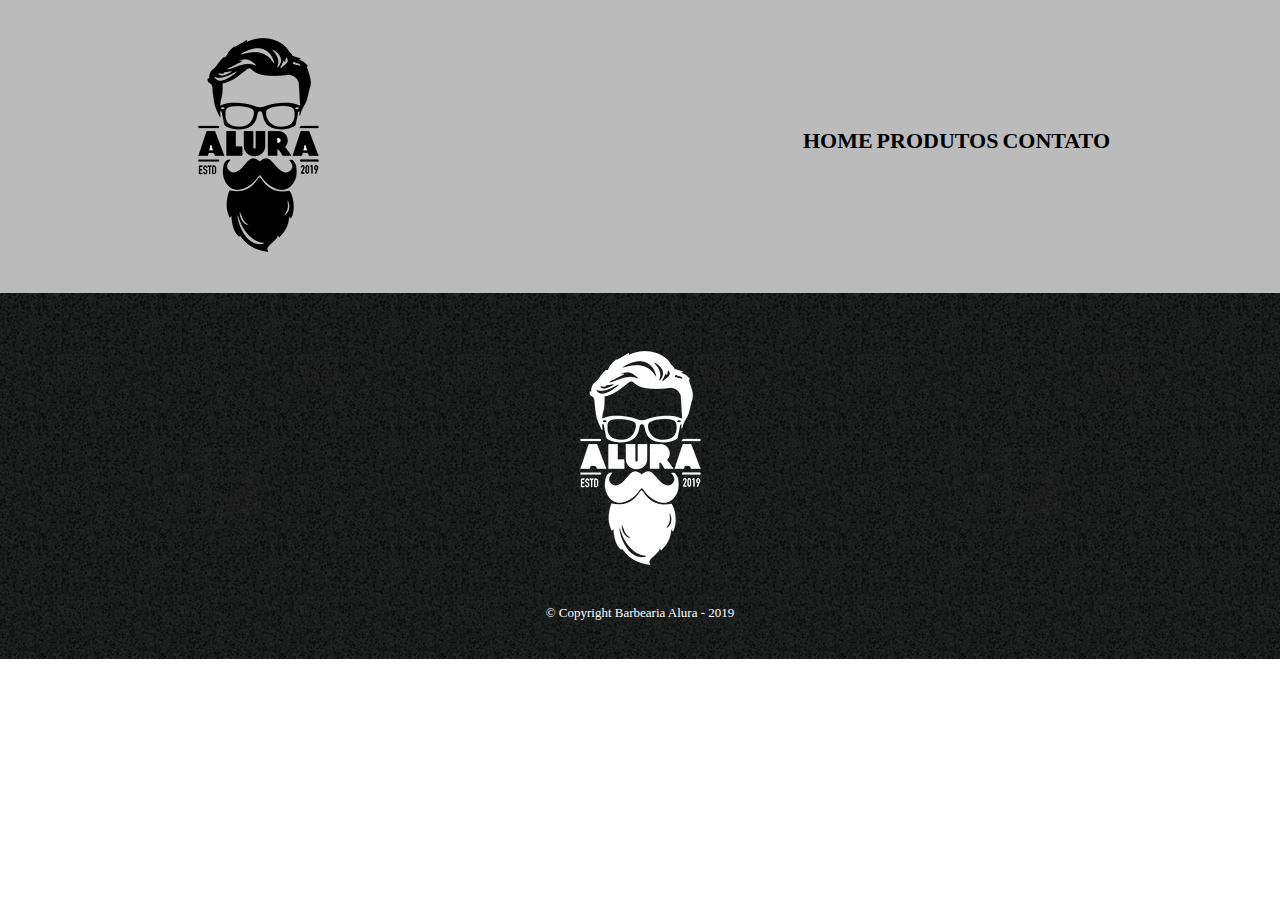
==== contato.html @ e4c0a2b1 "Começo do 3 Módulo do curso de HTML5 e CSS3" ====
<!DOCTYPE html>

<html>

    <head>

        <meta charset="UTF-8">

        <title>Contato - Barbearia Alura</title>

        <link rel="stylesheet" href="reset.css">
        <link rel="stylesheet" href="style.css">

    </head>

    <body>

        <header>
            <div class="caixa">
                <h1><img src="imagens/logo.png"></h1>

                <nav>

                    <ul>

                        <li><a href="index.html">Home</a></li>
                        <li><a href="produtos.html">Produtos</a></li>
                        <li><a href="contato.html">Contato</a></li>
                    
                    </ul>

                </nav>
            </div>
        </header>

        <main>

        </main>

        <footer>

            <img src="imagens/logo-branco.png">

            <p class="copyright">&copy; Copyright Barbearia Alura - 2019</p>

        </footer>

    <body>
    
</html>
---- style.css ----
header {
    background-color: #BBBBBB;
    padding: 20px 0;
}

.caixa {
    position: relative;
    width: 940px;
    margin: 0 auto;
}

nav {
    position: absolute;
    top: 110px;
    right: 0;
}

nav li {
    display: inline-block;
    margin: 0, 0, 0, 15px;
}

nav a {
    text-transform: uppercase;
    color: #000000;
    font-weight: bold;
    font-size: 22px;
    text-decoration: none;
}

nav a:hover {
    /* :hover captura o movimento do mouse sobre um elemento */
    color: #FFFFFF;
    text-decoration: underline;
}

.produtos {
    width: 940px;
    margin: 0 auto;
    padding: 50px 0;
}

.produtos li {
    display: inline-block;
    text-align: center;
    width: 30%;
    vertical-align: top;
    margin: 0 1.5%;
    padding: 30px 20px;
    box-sizing: border-box;
    /* essa propriedade ajuda o navegador a calcular
    o padding dentro do width deixando tudo equilibrado */
    border: 2px solid #000000;
    border-radius: 30px;
}

.produtos li:hover {
    border: 6px solid #b80707;
}

.produtos li:active {
    /* quando eu estiver com o click pressionado*/
    border: 6px solid #07b807;
}

.produtos li:hover h2 {
    font-size: 34px;
}

/*  Algumas pseudo-classes CSS
        º hover, quando o usuário passa o cursor sobre o elemento
        º active, quando um elemento está sendo ativado pelo usuário */

.produtos h2 {
    font-size: 30px;
    font-weight: bold;
}

.produto-descricao {
    font-size: 18px;
}

.produto-preco {
    font-size: 22px;
    font-weight: bold;
    margin-top: 10px;
}

footer {
    text-align: center;
    background-image: url("imagens/bg.jpg");
    padding: 40px 0;
}

.copyright {
    color: #FFFFFF;
    font-size: 13px;
    margin: 20px 0 0;
}
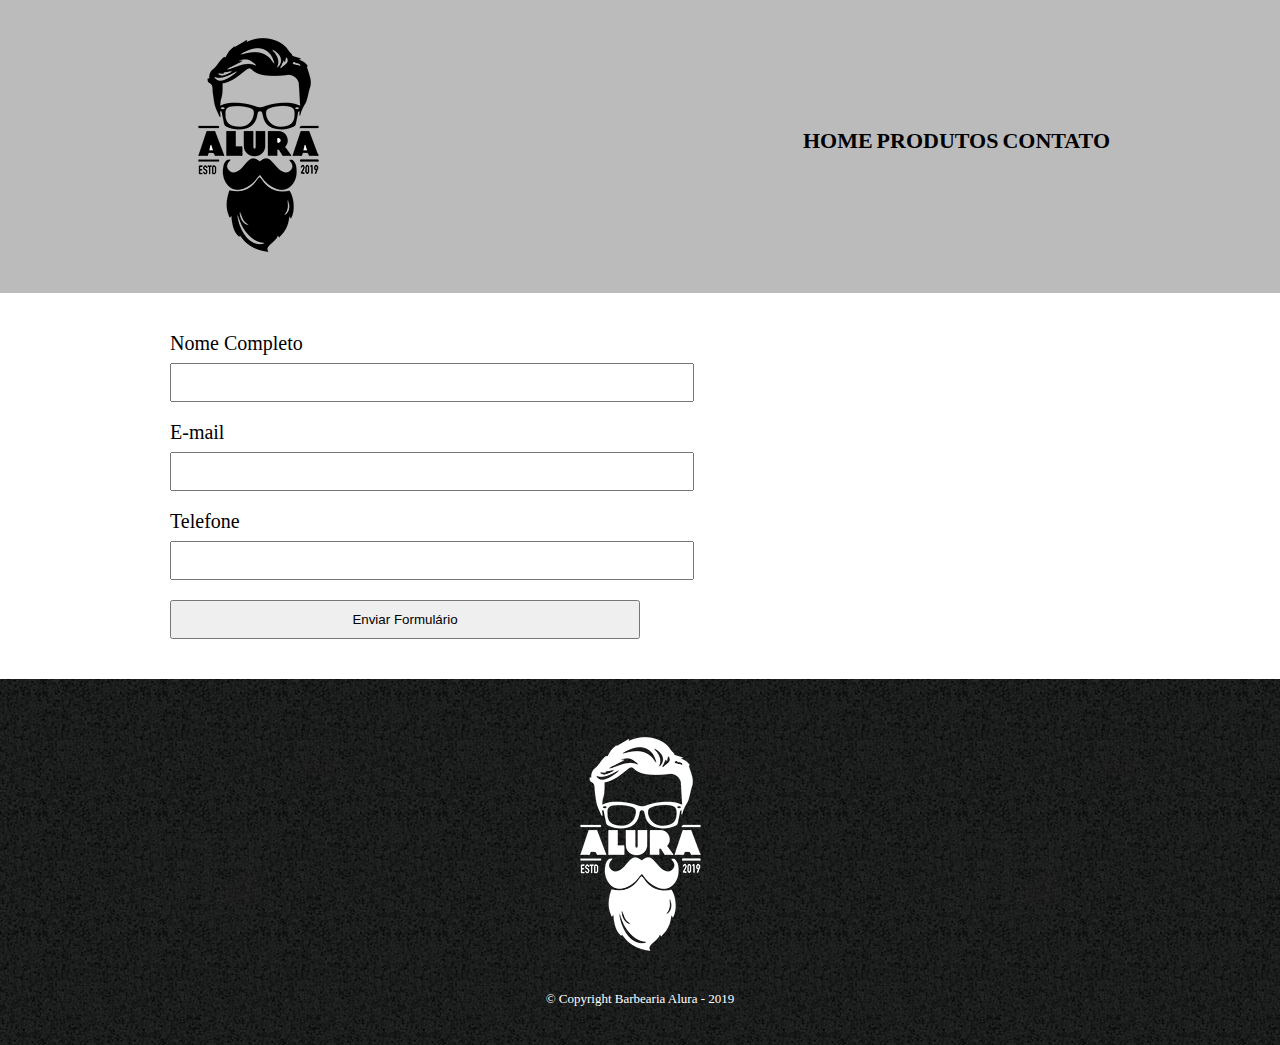
==== commit 14f77a81: "Alterações básicas de conflito" ====
--- a/contato.html
+++ b/contato.html
@@ -34,7 +34,20 @@
         </header>
 
         <main>
+            <form>
 
+                <label for="nomecompleto"> Nome Completo</label>
+                <input type="text" id="nomecompleto">
+
+                <label for="email">E-mail</label>
+                <input type="text" id="email">
+
+                <label for="telefone">Telefone</label>
+                <input type="text" id="telefone">
+
+                <input type="submit" value="Enviar Formulário">
+
+            </form>
         </main>
 
         <footer>
@@ -45,6 +58,6 @@
 
         </footer>
 
-    <body>
+    </body>
     
 </html>--- a/style.css
+++ b/style.css
@@ -96,4 +96,26 @@
     color: #FFFFFF;
     font-size: 13px;
     margin: 20px 0 0;
+}
+
+main {
+    width: 940px;
+    margin: 0 auto;
+}
+
+form {
+    margin: 40px 0;
+}
+
+form label {
+    display: block;
+    font-size: 20px;
+    margin: 0 0 10px;
+}
+
+form input {
+    display: block;
+    margin: 0 0 20px;
+    padding: 10px 25px;
+    width: 50%;
 }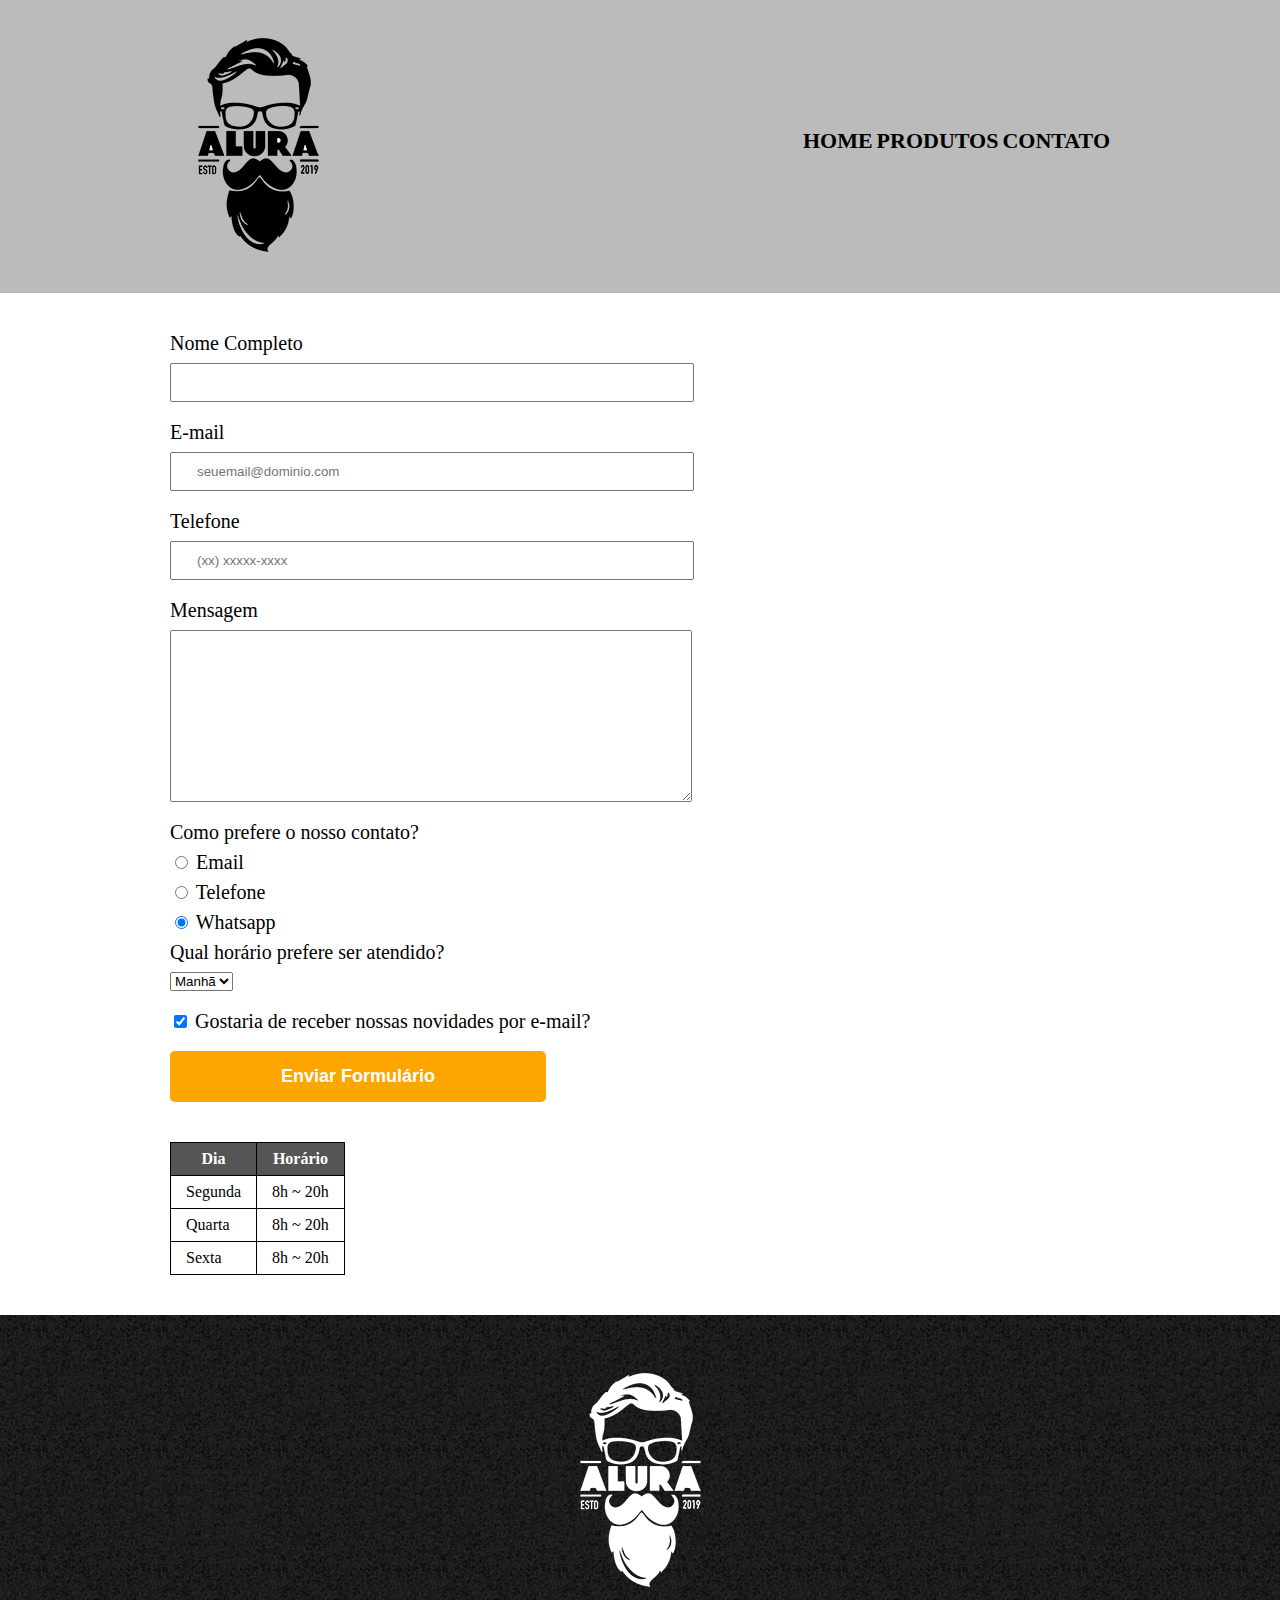
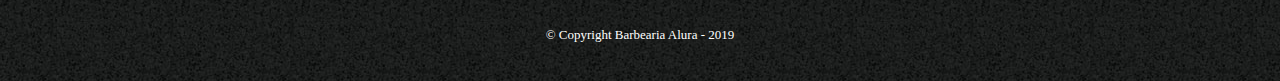
==== commit 0ba8b36b: "Módulo 3 finalizado, entrando no 4 módulo" ====
--- a/contato.html
+++ b/contato.html
@@ -17,7 +17,7 @@
 
         <header>
             <div class="caixa">
-                <h1><img src="imagens/logo.png"></h1>
+                <h1><img src="imagens/logo.png" alt="Logo da Barbearia Alura"></h1>
 
                 <nav>
 
@@ -37,22 +37,103 @@
             <form>
 
                 <label for="nomecompleto"> Nome Completo</label>
-                <input type="text" id="nomecompleto">
+                <!-- for é a propriedade que faz o laço entre um label e um input -->
+                <input type="text" id="nomecompleto" class="input-padrao" required>
+                <!-- required é para dizer ao browser que aquele campo é obrigatório -->
 
                 <label for="email">E-mail</label>
-                <input type="text" id="email">
+                <input type="email" id="email" class="input-padrao" required placeholder="seuemail@dominio.com">
+                <!-- type email serve para que o browser não aceite outros formatos de texto inseridos
+                    também auxilia a troca para o teclado correto no mobile -->
+                
+                <label for="telefone">Telefone</label>
+                <input type="tel" id="telefone" class="input-padrao" required placeholder="(xx) xxxxx-xxxx">
 
-                <label for="telefone">Telefone</label>
-                <input type="text" id="telefone">
+                <label for="mensagem">Mensagem</label>
+                <textarea cols="70" rows="10" id="mensagem" class="input-padrao" required></textarea>
+                <!-- textarea serve para o user escrever uma quantidade maior de informação
+                    cols número de colunas rows número de linhas -->
 
-                <input type="submit" value="Enviar Formulário">
+                <fieldset>
+                    <!-- outro tipo de div, onde todos os dados se referem a um mesmo assunto -->
+                    <legend>Como prefere o nosso contato?</legend>
+
+                    <label for="radio-email"><input type="radio" name="contato" value="email" id="radio-email"> Email</label>
+                    
+                    <label for="radio-telefone"><input type="radio" name="contato" value="telefone" id="radio-telefone"> Telefone</label>                    
+
+                    <label for="radio-whatsapp"><input type="radio" name="contato" value="Whatsapp" id="radio-whatsapp" checked> Whatsapp</label>
+                    
+                </fieldset>
+
+                <fieldset>
+
+                    <legend>Qual horário prefere ser atendido?</legend>
+
+                    <select>
+                        <!-- Estilo cascata de opções -->
+                        <option>Manhã</option>
+                        <option>Tarde</option>
+                        <option>Noite</option>
+
+                    </select>
+
+                </fieldset>
+
+                <label class="checkbox"><input type="checkbox" checked> Gostaria de receber nossas novidades por e-mail?</label>
+
+                <input type="submit" value="Enviar Formulário" class="enviar">
 
             </form>
+
+            <table>
+                <!-- Criando tabelas, tr são as linhas, td as células. Temos 4 linhas com 2 células cada -->
+                <thead>
+                    <!-- Acrescentando mais semântica ao código 
+                        thead é o cabeçalho da table, e th é a célula do thead-->
+                    <tr>
+                        <!-- O efeito de 'mesclar células' é conseguido por meio do colspan= X
+                            onde x é o valor de colunas da table-->
+
+                        <th>Dia</th>
+                        <th>Horário</th>
+
+                    </tr>
+
+                </thead>
+                <tbody>
+
+                    <tr>
+
+                        <td>Segunda</td>
+                        <td>8h ~ 20h</td>
+
+                    </tr>
+
+                    <tr>
+
+                        <td>Quarta</td>
+                        <td>8h ~ 20h</td>
+
+                    </tr>
+
+                    <tr>
+
+                        <td>Sexta</td>
+                        <td>8h ~ 20h</td>
+
+                    </tr>
+
+                </tbody>
+                <!-- Ainda falando sobre semântica, existe o tfoot que é o rodapé da table com a célula tf -->          
+
+            </table>
+
         </main>
 
         <footer>
 
-            <img src="imagens/logo-branco.png">
+            <img src="imagens/logo-branco.png" alt="Logo da Barbearia Alura">
 
             <p class="copyright">&copy; Copyright Barbearia Alura - 2019</p>
 
--- a/style.css
+++ b/style.css
@@ -98,6 +98,8 @@
     margin: 20px 0 0;
 }
 
+/*  Aqui começa o CSS da página de Contato  */
+
 main {
     width: 940px;
     margin: 0 auto;
@@ -107,15 +109,53 @@
     margin: 40px 0;
 }
 
-form label {
+form label, form legend {
     display: block;
     font-size: 20px;
     margin: 0 0 10px;
 }
 
-form input {
+.input-padrao {
     display: block;
     margin: 0 0 20px;
     padding: 10px 25px;
     width: 50%;
+}
+
+.checkbox {
+    margin: 20px 0;
+}
+
+.enviar {
+    width: 40%;
+    padding: 15px 0;
+    background-color: orange;
+    color: white;
+    font-weight: bold;
+    font-size: 18px;
+    border: none;
+    border-radius: 5px;
+    transition: 1s all;
+    cursor: pointer;
+}
+
+.enviar:hover {
+    background-color: darkorange;
+    transform: scale(1.2);
+}
+
+table {
+    margin: 20px 0 40px;
+}
+
+thead {
+    background-color: #555555;
+    color: white;
+    font-weight: bold;
+    border: 1px solid #000000;
+}
+
+td, th {
+    border: 1px solid #000000;
+    padding: 8px 15px;
 }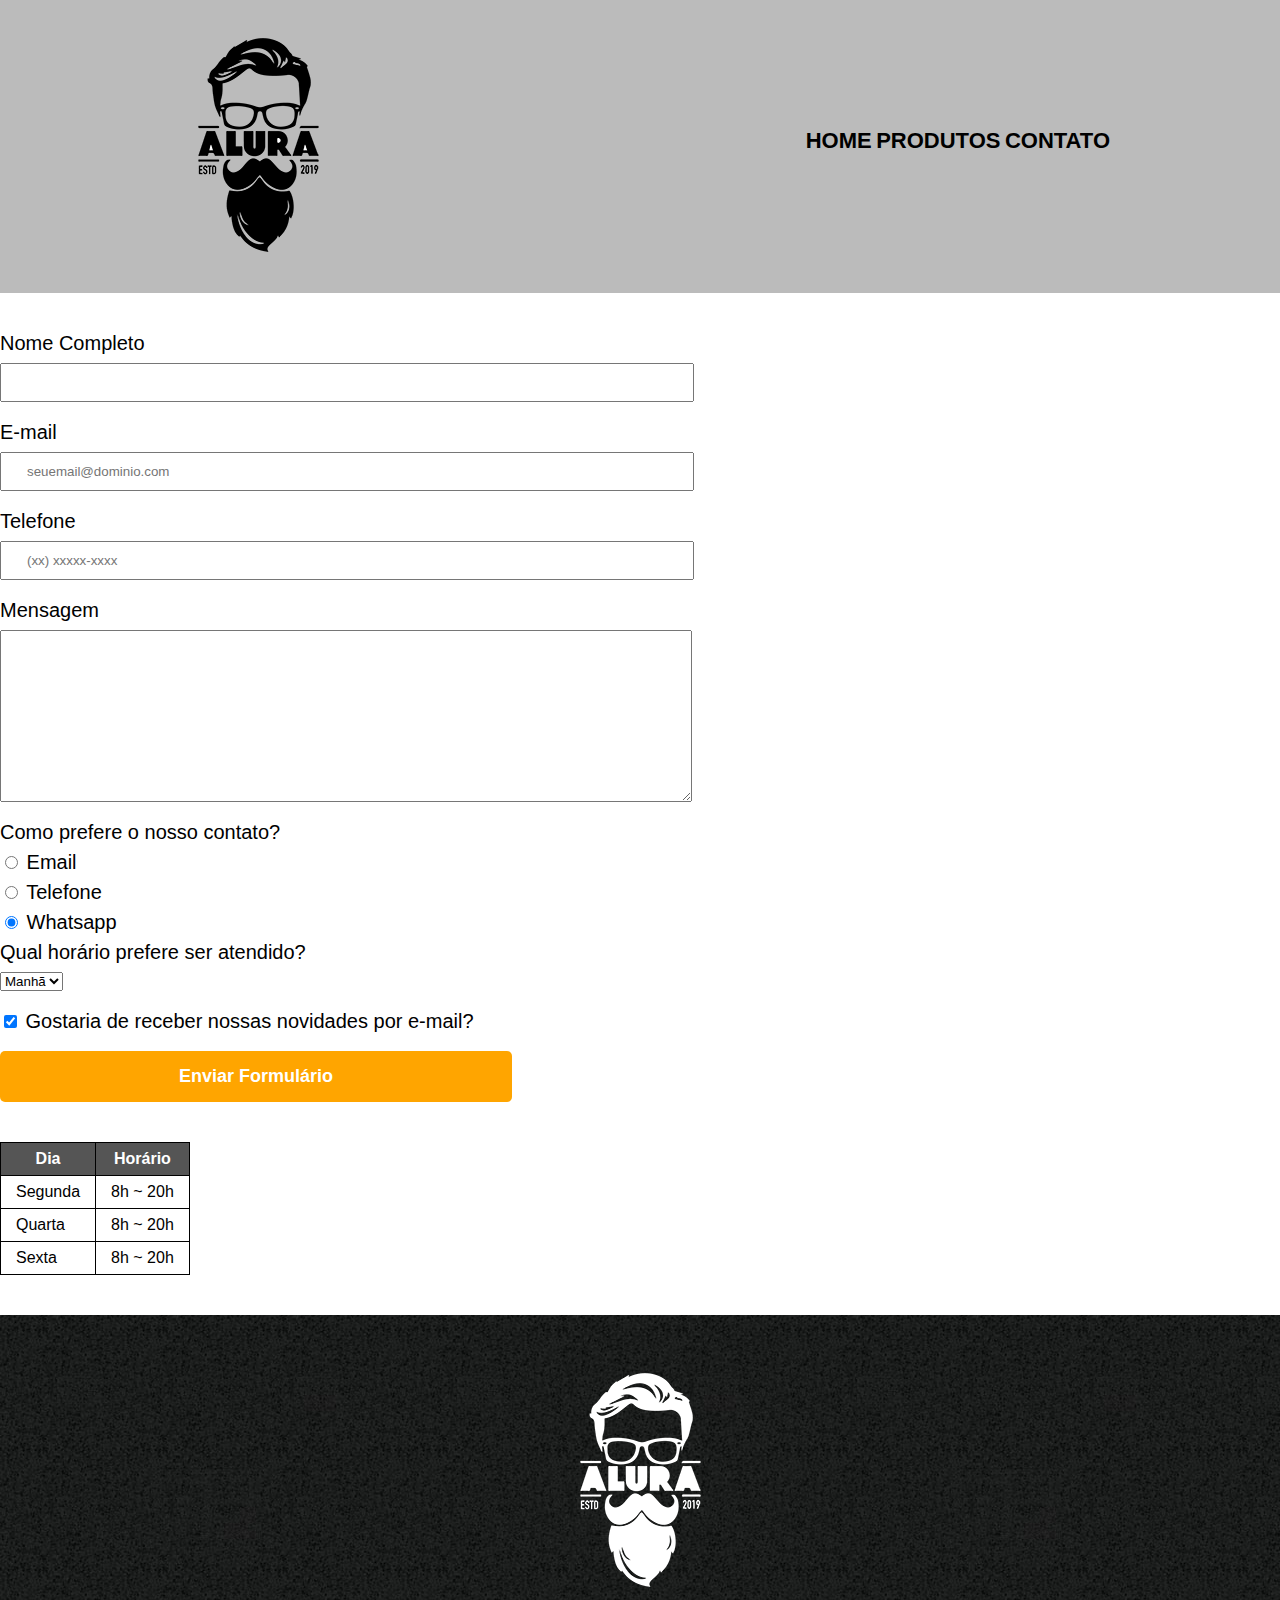
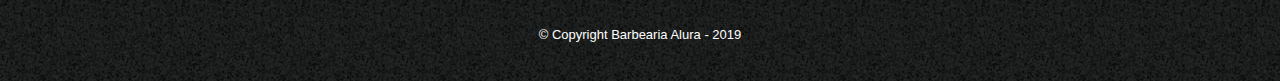
==== commit 96c1f633: "Curso de HTML5 e CSS3 finalizado" ====
--- a/contato.html
+++ b/contato.html
@@ -5,6 +5,7 @@
     <head>
 
         <meta charset="UTF-8">
+        <meta name="viewport" content="width=device-width">
 
         <title>Contato - Barbearia Alura</title>
 
--- a/style.css
+++ b/style.css
@@ -1,3 +1,9 @@
+/*      css do header, footer, e da página produtos     */
+
+body {
+    font-family: 'Montserrat', sans-serif;
+}
+
 header {
     background-color: #BBBBBB;
     padding: 20px 0;
@@ -101,8 +107,7 @@
 /*  Aqui começa o CSS da página de Contato  */
 
 main {
-    width: 940px;
-    margin: 0 auto;
+    
 }
 
 form {
@@ -158,4 +163,145 @@
 td, th {
     border: 1px solid #000000;
     padding: 8px 15px;
+}
+
+/*      Aqui tem o CSS da nova home page        */
+
+.banner {
+    width: 100%;
+}
+
+.principal {
+    padding: 3em 0;
+    background-color: #FEFEFE;
+    width: 940px;
+    margin: 0 auto;
+}
+
+.titulo-principal {
+    text-align: center;
+    font-size: 2em;
+    /*  equivalente ao dobro da quantidade de px  */
+    margin: 0 0 1em;
+    clear: left;
+    color: rgba(0, 0, 0, 0.3);
+    /* alpha controla o nível de opacidade */
+    transition: 600ms;
+}
+
+.titulo-principal:hover {
+    color: rgba(0, 0, 0, 1);
+}
+
+.principal p {
+    margin: 0 0 1em;
+    /*  margin proporcional ao tamanho da fonte  */
+}
+
+.principal strong {
+    font-weight: bold;
+}
+
+.principal em {
+    font-style: italic;
+}
+
+.utensilios {
+    width: 120px;
+    float: left;
+    margin: 0 20px 20px 0;
+}
+
+.mapa {
+    padding: 3em 0;
+    background: linear-gradient(#FEFEFE, #888888);
+}
+
+.mapa-conteudo {
+    width: 940px;
+    margin: 0 auto;
+}
+
+.mapa p {
+    margin: 0 0 2em;
+    text-align: center;
+}
+
+.beneficios {
+    padding: 3em 0;
+    background-color: #888888;
+}
+
+.conteudo-beneficios {
+    width: 640px;
+    margin: 0 auto;
+}
+
+.lista-beneficios {
+    width: 40%;
+    display: inline-block;
+    vertical-align: top;
+}
+
+.itens {
+    line-height: 1.5em;
+}
+
+.itens:first-child {
+    /* pseudo elemento, mexe exclusivamente em um elemento da classe 
+    last-child (última 'criança')
+    nth-child(x) sendo x o número do elemento desejado se utilizar o valor
+    'n' ex.: '2n' estamos pegando só os membros pares */
+    font-weight: bold;
+}
+
+.itens:before {
+    content: "★ ";
+}
+
+.imgBeneficios {
+    width: 60%;
+    opacity: 1;
+    transition: 500ms; /* milisegundos*/
+    box-shadow: 10px 10px 10px black;
+}
+
+.imgBeneficios:hover {
+    opacity: 0.2;
+}
+
+.video {
+    width: 560px;
+    /* propriedade calc() faz o calculo automático do tamanho */
+    margin: 2em auto;
+}
+
+/* Falando sobre seletores, podemos editar qualquer conteudo,
+utilizando '>' pegamos o primeiro filho direto de uma tag.
+E usando '+' usamos o próximo item direto, ex 'img + p' (o p imediatamente após uma img) 
+ex² 'img ~ p' estiliza tods os paragrafos depois de uma img
+'.principal p:not(#missao) pega todos os 'p' exceto o #missao */
+
+@media screen and (max-width: 480px) {
+    /* A partir desse comando, conseguimos perguntar ao navegador, que tipo de
+    tela o user está usando, e devolver um código adequado */
+
+    /* Header, Footer, Home Page */
+    .caixa, .principal, .conteudo-beneficios, .mapa-conteudo, .video {
+        width: auto;
+    }
+
+    h1 {
+        text-align: center;
+    }
+
+    nav {
+        position: static;
+    }
+
+    .lista-beneficios, .imgBeneficios {
+        width: 100%;
+    }
+
+    /*   Produtos    */
 }